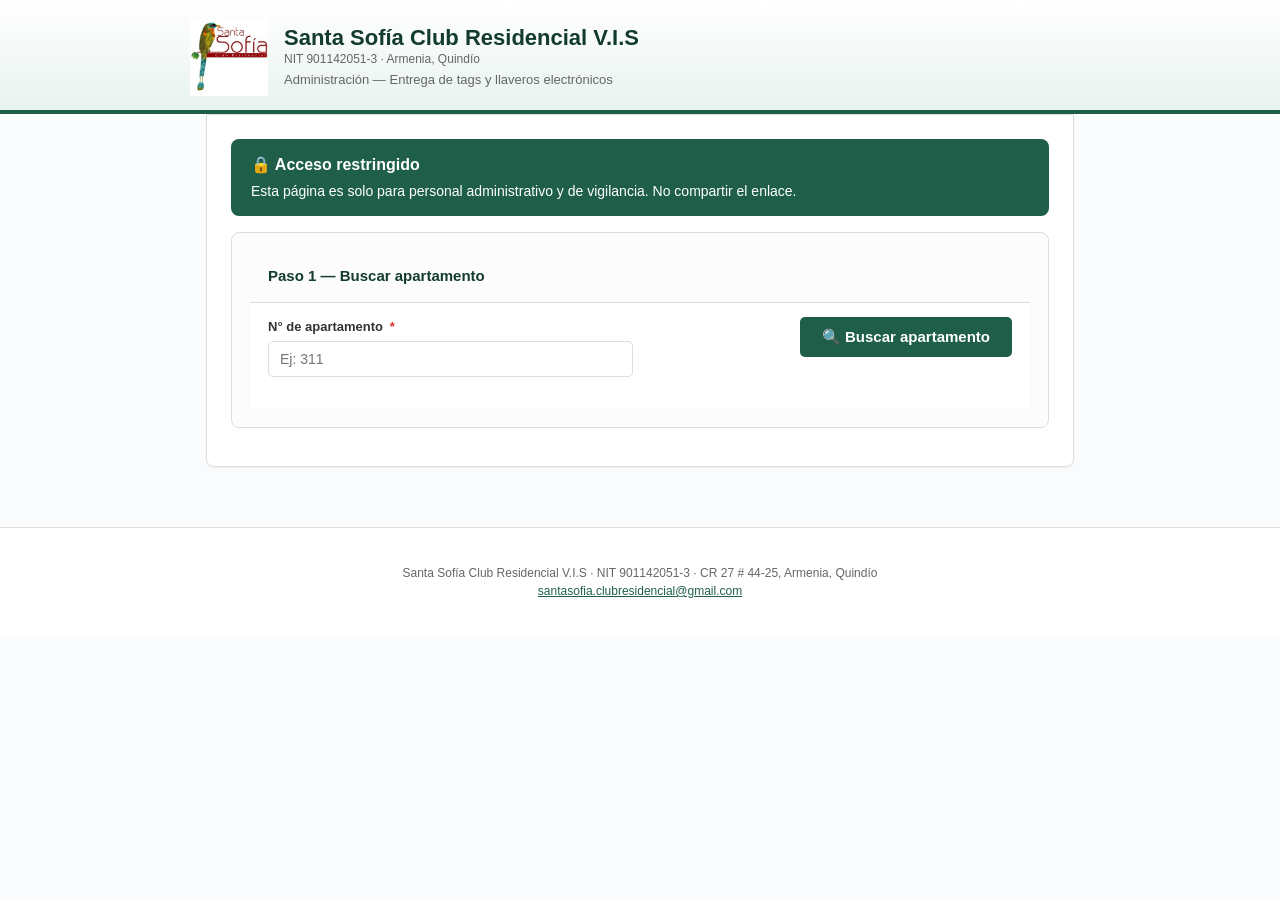
==== admin.html @ 1a8bc1aa "feat: agregar panel admin para gestion de llaveros/tags - admin.html: panel privado (noindex,nofollo" ====
<!DOCTYPE html>
<html lang="es">
<head>
  <meta charset="UTF-8">
  <meta name="viewport" content="width=device-width, initial-scale=1.0">
  <meta name="theme-color" content="#1F5F4A">
  <title>Administración — Entrega de Tags y Llaveros — Santa Sofía Club Residencial V.I.S</title>
  <meta name="robots" content="noindex, nofollow">
  <link rel="icon" href="assets/logo.png" type="image/png">
  <link rel="stylesheet" href="assets/styles.css">
  <style>
    .admin-banner {
      background: #1F5F4A;
      color: white;
      padding: 14px 20px;
      border-radius: 8px;
      margin-bottom: 16px;
      font-size: 14px;
    }
    .admin-banner strong { font-size: 16px; display: block; margin-bottom: 4px; }
    .placa-row {
      display: grid;
      grid-template-columns: 60px 1fr;
      gap: 12px;
      align-items: center;
      padding: 10px 14px;
      margin-bottom: 6px;
      background: white;
      border: 1px solid var(--gris-borde);
      border-radius: 6px;
    }
    .placa-row.empty { background: #FFF7E6; border-color: #C9A227; }
    .placa-row .placa-idx {
      font-weight: 700;
      color: var(--azul-osc);
      font-size: 18px;
    }
    .placa-row input[type="checkbox"] {
      transform: scale(1.3);
      cursor: pointer;
      margin: 0;
    }
    .placa-row .placa-label {
      display: flex;
      flex-direction: column;
      gap: 4px;
    }
    .placa-row .placa-label .placa-nombre {
      font-weight: 600;
      color: var(--gris-tx);
    }
    .placa-row .placa-label .placa-tipo {
      font-size: 12px;
      color: var(--gris-med);
    }
    .devolucion-area {
      padding: 14px;
      background: var(--azul-claro);
      border-radius: 8px;
      margin-top: 16px;
    }
    .devolucion-area h4 {
      margin-top: 0;
      color: var(--azul-osc);
    }
    .info-grid {
      display: grid;
      grid-template-columns: 140px 1fr;
      gap: 8px 16px;
      font-size: 14px;
    }
    .info-grid .lbl {
      font-weight: 600;
      color: var(--gris-med);
    }
  </style>
</head>
<body>

<header class="site-header">
  <div class="header-inner">
    <img src="assets/logo.png" alt="Logo Santa Sofía Club Residencial" class="logo">
    <div class="header-text">
      <h1>Santa Sofía Club Residencial V.I.S</h1>
      <p class="nit">NIT 901142051-3 · Armenia, Quindío</p>
      <p class="sub">Administración — Entrega de tags y llaveros electrónicos</p>
    </div>
  </div>
</header>

<main>

  <div class="card">
    <div class="admin-banner">
      <strong>🔒 Acceso restringido</strong>
      Esta página es solo para personal administrativo y de vigilancia. No compartir el enlace.
    </div>

    <div id="alert-admin" class="alert hidden" role="alert"></div>

    <!-- ====== PASO 1: BUSCAR POR APTO ====== -->
    <div class="section" style="padding:18px;">
      <div class="section-head" style="background:transparent;">
        <span style="color:var(--azul-osc); font-weight:700;">Paso 1 — Buscar apartamento</span>
      </div>
      <div class="section-body" style="padding-top:14px;">
        <div class="row row-2">
          <div class="field">
            <label>N° de apartamento <span class="req">*</span></label>
            <input type="text" id="aptoBusqueda" placeholder="Ej: 311" autocomplete="off">
          </div>
          <div class="field" style="display:flex; align-items:end;">
            <button type="button" class="btn btn-primary" id="btnBuscarApto">🔍 Buscar apartamento</button>
          </div>
        </div>
        <div id="apto-resultado"></div>
      </div>
    </div>

    <!-- ====== PASO 2: ASIGNAR TAGS / LLAVEROS ====== -->
    <div id="seccion-asignacion" class="section" style="padding:18px; display:none;">
      <div class="section-head" style="background:transparent;">
        <span style="color:var(--azul-osc); font-weight:700;">Paso 2 — Asignar dispositivos</span>
      </div>
      <div class="section-body" style="padding-top:14px;">

        <div id="info-residente" class="info-grid"></div>

        <h4 style="margin-top:18px; color:var(--azul-osc);">Placas registradas en este apartamento</h4>
        <p style="font-size:13px; color:var(--gris-med); margin:4px 0 10px 0;">
          Marque las placas a las que se les entrega llavero o tag. Si una unidad (vehículo o moto) no tiene placa aún, déjela sin marcar.
        </p>
        <div id="placas-container"></div>

        <div style="display:grid; grid-template-columns: 1fr 1fr; gap:14px; margin-top:18px;">
          <div class="field">
            <label>Cantidad de llaveros físicos a entregar</label>
            <input type="number" id="llaverosCantidad" min="0" max="10" value="0">
          </div>
          <div class="field">
            <label>Cantidad de tags de vehículo a entregar</label>
            <input type="number" id="tagsCantidad" min="0" max="10" value="0">
          </div>
        </div>

        <div class="field" style="margin-top:14px;">
          <label>Observaciones de la entrega</label>
          <textarea id="entregaObs" rows="2" placeholder="Ej: se entregan 2 llaveros y 1 tag para vehículo"></textarea>
        </div>

        <div style="margin-top:18px; display:flex; gap:10px;">
          <button type="button" class="btn btn-primary" id="btnAsignar">✅ Registrar entrega</button>
          <button type="button" class="btn btn-secondary" id="btnDevolucion">↩ Marcar devolución</button>
        </div>

        <div id="asignar-resultado"></div>
      </div>
    </div>

    <!-- ====== PASO 3: DEVOLUCION ====== -->
    <div id="seccion-devolucion" class="section" style="padding:18px; display:none;">
      <div class="section-head" style="background:transparent;">
        <span style="color:var(--azul-osc); font-weight:700;">Paso 3 — Devolución de dispositivos</span>
      </div>
      <div class="section-body" style="padding-top:14px;">
        <div class="info-grid" id="info-devolucion"></div>
        <h4 style="margin-top:18px; color:var(--azul-osc);">Dispositivos actualmente asignados</h4>
        <div id="devolucion-dispositivos"></div>
        <div class="field" style="margin-top:14px;">
          <label>Observaciones de la devolución</label>
          <textarea id="devolucionObs" rows="2" placeholder="Ej: se devuelven 2 llaveros en buen estado, 1 tag dañado"></textarea>
        </div>
        <div style="margin-top:18px;">
          <button type="button" class="btn btn-primary" id="btnConfirmarDevolucion">✅ Confirmar devolución</button>
        </div>
        <div id="devolucion-resultado"></div>
      </div>
    </div>

  </div>

</main>

<footer class="site-footer">
  <p>
    Santa Sofía Club Residencial V.I.S · NIT 901142051-3 · CR 27 # 44-25, Armenia, Quindío<br>
    <a href="mailto:santasofia.clubresidencial@gmail.com">santasofia.clubresidencial@gmail.com</a>
  </p>
</footer>

<script src="js/admin.js"></script>

</body>
</html>
---- assets/styles.css ----
/* ============================================================
   Santa Sofía Club Residencial V.I.S — Estilos del formulario público
   Tema claro, paleta sobria institucional
   ============================================================ */

:root {
  --azul:        #1F5F4A;   /* verde institucional principal */
  --azul-osc:    #123B2E;
  --azul-claro:  #E8F3EE;
  --verde-azul:  #C9A227;   /* dorado/acento */
  --naranja:     #C9A227;
  --naranja-osc: #C97500;
  --gris-tx:     #333333;
  --gris-med:    #666666;
  --gris-borde:  #DDDDDD;
  --fondo:       #FAFBFC;
  --fondo-card:  #FFFFFF;
  --ok:          #1E8E3E;
  --ok-fondo:    #E6F4EA;
  --err:         #D93025;
  --err-fondo:   #FCE8E6;
  --adv:         #B06000;
  --adv-fondo:   #FFF4E5;
}

* { box-sizing: border-box; }

html, body {
  margin: 0;
  padding: 0;
  font-family: -apple-system, BlinkMacSystemFont, "Segoe UI", Roboto, Oxygen, Ubuntu, Cantarell, "Helvetica Neue", Arial, sans-serif;
  color: var(--gris-tx);
  background: var(--fondo);
  line-height: 1.5;
  font-size: 15px;
}

a { color: var(--azul); }
a:hover { color: var(--azul-osc); }

/* ---------- HEADER ---------- */
header.site-header {
  background: linear-gradient(180deg, #FFFFFF 0%, var(--azul-claro) 100%);
  border-bottom: 4px solid var(--azul);
  padding: 18px 16px 14px;
}
.header-inner {
  max-width: 900px;
  margin: 0 auto;
  display: flex;
  align-items: center;
  gap: 16px;
}
.header-inner img.logo {
  width: 78px;
  height: 78px;
  object-fit: contain;
  flex-shrink: 0;
}
.header-text h1 {
  margin: 0;
  font-size: 22px;
  color: var(--azul-osc);
  font-weight: 700;
  line-height: 1.15;
}
.header-text .sub {
  margin: 2px 0 0;
  color: var(--gris-med);
  font-size: 13px;
}
.header-text .nit {
  margin: 0;
  font-size: 12px;
  color: var(--gris-med);
}

/* ---------- AVISO LEGAL DESTACADO ---------- */
.legal-banner {
  background: var(--adv-fondo);
  border-left: 5px solid var(--naranja);
  padding: 14px 18px;
  margin: 20px auto 0;
  max-width: 900px;
  border-radius: 6px;
  font-size: 14px;
  color: var(--adv);
}
.legal-banner strong { color: var(--naranja-osc); }

/* ---------- MODO SWITCHER (CREAR / EDITAR) ---------- */
.mode-switcher {
  max-width: 900px;
  margin: 24px auto 0;
  padding: 0 16px;
}
.mode-tabs {
  display: flex;
  gap: 0;
  background: var(--fondo-card);
  border: 1px solid var(--gris-borde);
  border-radius: 8px 8px 0 0;
  overflow: hidden;
}
.mode-tab {
  flex: 1;
  padding: 14px 16px;
  text-align: center;
  background: var(--fondo-card);
  border: none;
  cursor: pointer;
  font-size: 15px;
  color: var(--gris-med);
  font-weight: 500;
  transition: all .15s;
  border-bottom: 3px solid transparent;
}
.mode-tab.active {
  background: var(--azul-claro);
  color: var(--azul-osc);
  font-weight: 700;
  border-bottom-color: var(--azul);
}
.mode-tab:hover:not(.active) {
  background: #F0F4F8;
  color: var(--azul-osc);
}

/* ---------- MAIN ---------- */
main {
  max-width: 900px;
  margin: 0 auto;
  padding: 0 16px 60px;
}
.card {
  background: var(--fondo-card);
  border: 1px solid var(--gris-borde);
  border-radius: 0 0 8px 8px;
  padding: 24px;
  box-shadow: 0 1px 3px rgba(0,0,0,0.04);
}

.intro {
  background: var(--azul-claro);
  border-left: 5px solid var(--azul);
  padding: 14px 18px;
  border-radius: 4px;
  margin-bottom: 24px;
  font-size: 14px;
  color: var(--azul-osc);
}

/* ---------- SECCIONES PLEGABLES ---------- */
.section {
  border: 1px solid var(--gris-borde);
  border-radius: 8px;
  margin-bottom: 14px;
  background: #FCFCFD;
  overflow: hidden;
}
.section-head {
  padding: 14px 18px;
  background: #F4F7FA;
  cursor: pointer;
  display: flex;
  align-items: center;
  justify-content: space-between;
  font-weight: 600;
  color: var(--azul-osc);
  user-select: none;
}
.section-head .arrow {
  transition: transform .2s;
  font-size: 13px;
  color: var(--gris-med);
}
.section.collapsed .section-head .arrow { transform: rotate(-90deg); }
.section-num {
  display: inline-block;
  background: var(--azul);
  color: #fff;
  border-radius: 50%;
  width: 26px;
  height: 26px;
  line-height: 26px;
  text-align: center;
  font-size: 13px;
  margin-right: 10px;
  flex-shrink: 0;
}
.section-body {
  padding: 18px;
  border-top: 1px solid var(--gris-borde);
  background: #FFF;
}
.section.collapsed .section-body { display: none; }

/* ---------- CAMPOS ---------- */
.row {
  display: grid;
  grid-template-columns: 1fr 1fr;
  gap: 14px;
  margin-bottom: 14px;
}
.row.row-1 { grid-template-columns: 1fr; }
.row.row-3 { grid-template-columns: 1fr 1fr 1fr; }
@media (max-width: 640px) {
  .row, .row.row-3 { grid-template-columns: 1fr; }
}

.field {
  display: flex;
  flex-direction: column;
}
.field label {
  font-size: 13px;
  font-weight: 600;
  color: var(--gris-tx);
  margin-bottom: 5px;
}
.field label .req {
  color: var(--err);
  margin-left: 3px;
}
.field input[type=text],
.field input[type=email],
.field input[type=tel],
.field input[type=number],
.field input[type=date],
.field select,
.field textarea {
  padding: 9px 11px;
  border: 1px solid var(--gris-borde);
  border-radius: 5px;
  font-size: 14px;
  font-family: inherit;
  background: #FFF;
  color: var(--gris-tx);
  transition: border .15s, box-shadow .15s;
  width: 100%;
}
.field input:focus,
.field select:focus,
.field textarea:focus {
  outline: none;
  border-color: var(--azul);
  box-shadow: 0 0 0 3px rgba(31,95,74,0.15);
}
.field input:disabled { background: #EEE; cursor: not-allowed; }
.field .hint {
  font-size: 12px;
  color: var(--gris-med);
  margin-top: 3px;
}
.field .err-msg {
  color: var(--err);
  font-size: 12px;
  margin-top: 3px;
  display: none;
}
.field.has-error input,
.field.has-error select,
.field.has-error textarea {
  border-color: var(--err);
  background: var(--err-fondo);
}
.field.has-error .err-msg { display: block; }

.subsection-title {
  font-size: 14px;
  font-weight: 600;
  color: var(--azul-osc);
  margin: 18px 0 8px;
  padding-bottom: 4px;
  border-bottom: 1px dashed var(--gris-borde);
}
.subsection-title:first-child { margin-top: 0; }

/* ---------- CHECKBOXES ---------- */
.checkbox-row {
  display: flex;
  align-items: flex-start;
  gap: 8px;
  margin-bottom: 8px;
  padding: 6px 0;
}
.checkbox-row input[type=checkbox] {
  margin-top: 3px;
  width: 16px;
  height: 16px;
  accent-color: var(--azul);
  flex-shrink: 0;
}
.checkbox-row label {
  font-size: 14px;
  cursor: pointer;
}

.radio-row {
  display: inline-flex;
  align-items: center;
  gap: 6px;
  margin-right: 18px;
  margin-bottom: 6px;
  font-size: 14px;
  cursor: pointer;
}
.radio-row input { accent-color: var(--azul); width: 16px; height: 16px; }

/* ---------- BOTONES ---------- */
.btn {
  display: inline-block;
  padding: 11px 22px;
  border: none;
  border-radius: 5px;
  font-size: 15px;
  font-weight: 600;
  font-family: inherit;
  cursor: pointer;
  transition: background .15s, transform .05s;
  text-align: center;
}
.btn:active { transform: scale(0.98); }
.btn-primary {
  background: var(--azul);
  color: #fff;
}
.btn-primary:hover { background: var(--azul-osc); }
.btn-primary:disabled {
  background: #999;
  cursor: not-allowed;
  transform: none;
}
.btn-secondary {
  background: #fff;
  color: var(--azul);
  border: 1.5px solid var(--azul);
}
.btn-secondary:hover { background: var(--azul-claro); }
.btn-block { width: 100%; }

.actions-bar {
  display: flex;
  gap: 10px;
  justify-content: flex-end;
  margin-top: 26px;
  flex-wrap: wrap;
}
@media (max-width: 640px) {
  .actions-bar { flex-direction: column; }
  .actions-bar .btn { width: 100%; }
}

/* ---------- MENSAJES ---------- */
.alert {
  padding: 12px 16px;
  border-radius: 5px;
  font-size: 14px;
  margin: 12px 0;
}
.alert-ok {
  background: var(--ok-fondo);
  color: var(--ok);
  border-left: 4px solid var(--ok);
}
.alert-err {
  background: var(--err-fondo);
  color: var(--err);
  border-left: 4px solid var(--err);
}
.alert-info {
  background: var(--azul-claro);
  color: var(--azul-osc);
  border-left: 4px solid var(--azul);
}
.alert strong { font-weight: 700; }

/* ---------- LOOKUP DE MATRÍCULAS ---------- */
.lookup-msg {
  margin: 8px 0 14px 0;
  padding: 10px 14px;
  border-radius: 5px;
  font-size: 14px;
  line-height: 1.4;
}
.lookup-msg.ok {
  background: var(--ok-fondo);
  color: var(--ok);
  border-left: 4px solid var(--ok);
}
.lookup-msg.warn {
  background: #FFF7E6;
  color: #8A5A00;
  border-left: 4px solid var(--naranja);
}
.lookup-msg.err {
  background: var(--err-fondo);
  color: var(--err);
  border-left: 4px solid var(--err);
}
.lookup-msg strong { font-weight: 700; }
.lookup-field-hint {
  display: block;
  font-size: 12px;
  color: var(--gris-med);
  margin-top: 4px;
}

/* ---------- PANTALLA DE EDICIÓN: LOOKUP ---------- */
.lookup-box {
  max-width: 480px;
  margin: 30px auto;
  background: #fff;
  border: 1px solid var(--gris-borde);
  border-radius: 8px;
  padding: 28px 24px;
}
.lookup-box h3 {
  margin: 0 0 6px;
  color: var(--azul-osc);
}
.lookup-box p {
  margin: 0 0 18px;
  font-size: 13px;
  color: var(--gris-med);
}
.lookup-result {
  margin-top: 20px;
  padding: 18px;
  border-radius: 6px;
  background: var(--ok-fondo);
  border-left: 4px solid var(--ok);
  font-size: 14px;
  color: var(--ok);
}
.lookup-result strong { font-size: 18px; letter-spacing: 1px; }
.lookup-result .apto-found {
  margin-top: 4px;
  color: var(--gris-med);
  font-size: 13px;
}

/* ---------- MODAL ÉXITO ---------- */
.success-card {
  text-align: center;
  padding: 36px 24px;
}
.success-card .check {
  font-size: 56px;
  color: var(--ok);
  margin-bottom: 10px;
}
.success-card h2 {
  color: var(--ok);
  margin: 0 0 8px;
}
.success-card .num-form {
  background: var(--azul-claro);
  border: 2px dashed var(--azul);
  border-radius: 8px;
  padding: 14px;
  margin: 18px auto;
  display: inline-block;
  font-size: 28px;
  font-weight: 700;
  letter-spacing: 3px;
  color: var(--azul-osc);
}
.success-card .advice {
  background: var(--adv-fondo);
  border-radius: 5px;
  padding: 12px;
  margin: 18px auto 0;
  font-size: 13px;
  color: var(--adv);
  max-width: 480px;
  text-align: left;
}

/* ---------- UTIL ---------- */
.hidden { display: none !important; }
.text-right { text-align: right; }
hr.sep {
  border: none;
  border-top: 1px solid var(--gris-borde);
  margin: 18px 0;
}

footer.site-footer {
  text-align: center;
  font-size: 12px;
  color: var(--gris-med);
  padding: 24px 16px;
  border-top: 1px solid var(--gris-borde);
  background: #FFF;
}
footer.site-footer a { color: var(--azul); }


select {
  width: 100%;
  padding: 10px 12px;
  border: 1.5px solid var(--gris-borde);
  border-radius: 6px;
  font-size: 14px;
  font-family: inherit;
  background: white;
  cursor: pointer;
  transition: border-color 0.15s, box-shadow 0.15s;
}
select:focus {
  outline: none;
  border-color: var(--azul);
  box-shadow: 0 0 0 3px rgba(31, 95, 74, 0.15);
}


input[readonly] {
  background-color: #f5f5f5;
  color: var(--azul-osc);
  cursor: not-allowed;
}

/* Hacer que el selector se vea más prominente */
select {
  font-weight: 600;
}
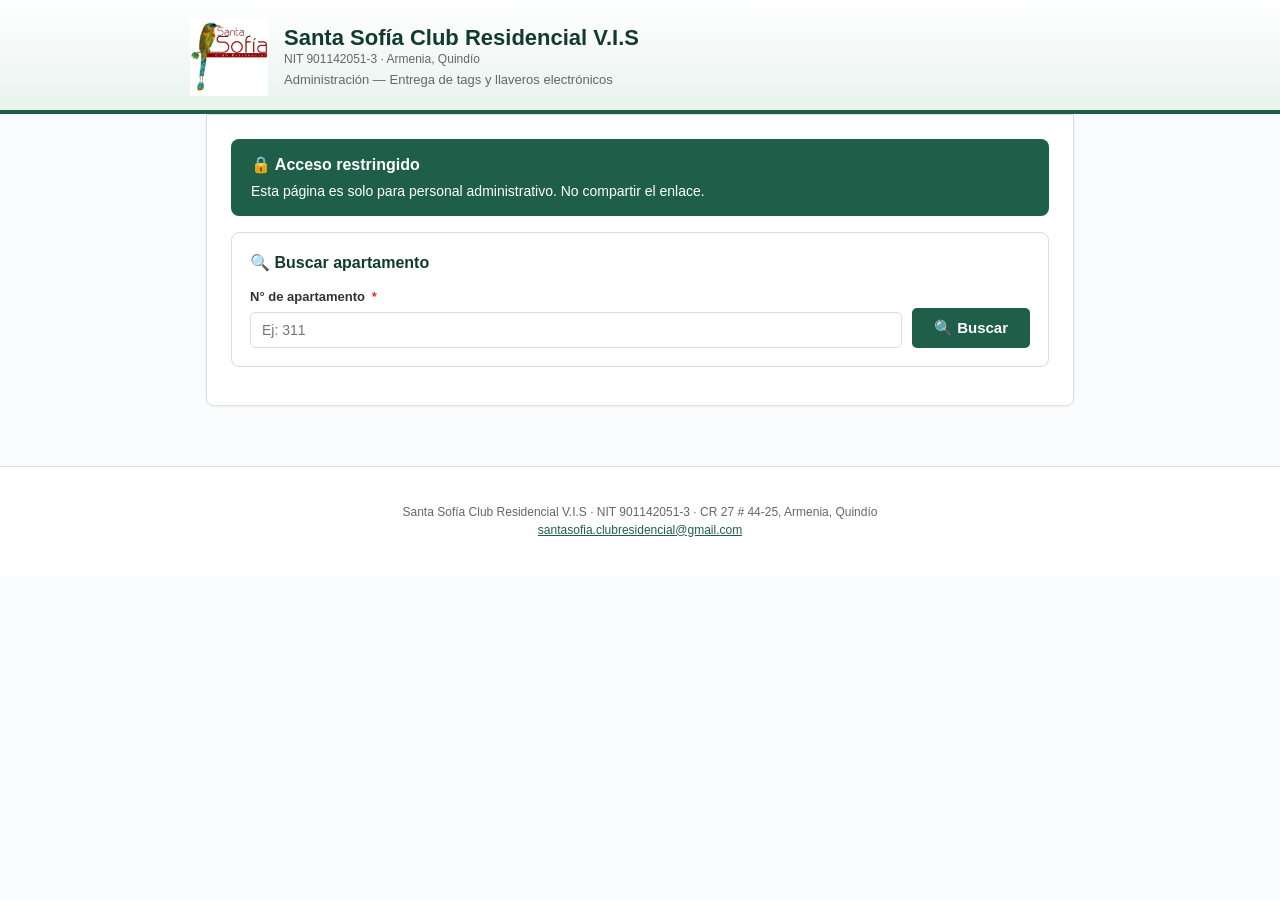
==== commit 0ccd9471: "feat(v1.8b): admin.html + js/admin.js rediseñados para v1.8 admin.html: - Layout nuevo: Buscar + Res" ====
--- a/admin.html
+++ b/admin.html
@@ -4,7 +4,7 @@
   <meta charset="UTF-8">
   <meta name="viewport" content="width=device-width, initial-scale=1.0">
   <meta name="theme-color" content="#1F5F4A">
-  <title>Administración — Entrega de Tags y Llaveros — Santa Sofía Club Residencial V.I.S</title>
+  <title>Administración — Tags y Llaveros — Santa Sofía Club Residencial V.I.S</title>
   <meta name="robots" content="noindex, nofollow">
   <link rel="icon" href="assets/logo.png" type="image/png">
   <link rel="stylesheet" href="assets/styles.css">
@@ -18,9 +18,9 @@
       font-size: 14px;
     }
     .admin-banner strong { font-size: 16px; display: block; margin-bottom: 4px; }
-    .placa-row {
+    .vehiculo-row {
       display: grid;
-      grid-template-columns: 60px 1fr;
+      grid-template-columns: 32px 1fr 130px 100px;
       gap: 12px;
       align-items: center;
       padding: 10px 14px;
@@ -29,39 +29,33 @@
       border: 1px solid var(--gris-borde);
       border-radius: 6px;
     }
-    .placa-row.empty { background: #FFF7E6; border-color: #C9A227; }
-    .placa-row .placa-idx {
-      font-weight: 700;
-      color: var(--azul-osc);
-      font-size: 18px;
-    }
-    .placa-row input[type="checkbox"] {
-      transform: scale(1.3);
-      cursor: pointer;
-      margin: 0;
-    }
-    .placa-row .placa-label {
-      display: flex;
-      flex-direction: column;
-      gap: 4px;
-    }
-    .placa-row .placa-label .placa-nombre {
-      font-weight: 600;
-      color: var(--gris-tx);
-    }
-    .placa-row .placa-label .placa-tipo {
-      font-size: 12px;
+    .vehiculo-row.vehiculo-asignado { background: #FFFBEB; border-color: #F59E0B; }
+    .vehiculo-row.vehiculo-sin-asignar { background: #F8FAFC; }
+    .vehiculo-row .vehiculo-icon { font-size: 18px; text-align: center; }
+    .vehiculo-row .vehiculo-info { font-size: 13px; }
+    .vehiculo-row .vehiculo-info .vehiculo-placa { font-family: monospace; font-weight: bold; color: var(--azul-osc); }
+    .vehiculo-row .vehiculo-info .vehiculo-detalle { color: var(--gris-med); font-size: 12px; }
+    .vehiculo-row input[type="text"] {
+      padding: 6px 10px;
+      border: 1px solid var(--gris-borde);
+      border-radius: 4px;
+      font-family: monospace;
+      font-size: 13px;
+    }
+    .vehiculo-row .vehiculo-tag-actual {
+      font-size: 11px;
       color: var(--gris-med);
-    }
-    .devolucion-area {
-      padding: 14px;
-      background: var(--azul-claro);
-      border-radius: 8px;
-      margin-top: 16px;
-    }
-    .devolucion-area h4 {
-      margin-top: 0;
-      color: var(--azul-osc);
+      text-align: center;
+    }
+    .textarea-llaves {
+      width: 100%;
+      min-height: 50px;
+      padding: 10px 12px;
+      border: 1px solid var(--gris-borde);
+      border-radius: 6px;
+      font-family: monospace;
+      font-size: 13px;
+      resize: vertical;
     }
     .info-grid {
       display: grid;
@@ -69,10 +63,96 @@
       gap: 8px 16px;
       font-size: 14px;
     }
-    .info-grid .lbl {
-      font-weight: 600;
-      color: var(--gris-med);
-    }
+    .info-grid .lbl { font-weight: 600; color: var(--gris-med); }
+    .info-grid .val { color: var(--gris-tx); }
+    .seccion-admin {
+      background: white;
+      border: 1px solid var(--gris-borde);
+      border-radius: 8px;
+      padding: 18px;
+      margin-bottom: 14px;
+    }
+    .seccion-admin h3 {
+      margin-top: 0;
+      margin-bottom: 12px;
+      color: var(--azul-osc);
+      font-size: 16px;
+      display: flex;
+      align-items: center;
+      gap: 8px;
+    }
+    .seccion-admin h3 .contador {
+      background: var(--azul-osc);
+      color: white;
+      font-size: 11px;
+      padding: 2px 8px;
+      border-radius: 10px;
+      font-weight: normal;
+    }
+    .help-box {
+      background: #FFFBEB;
+      border-left: 4px solid #F59E0B;
+      padding: 10px 12px;
+      border-radius: 4px;
+      font-size: 12px;
+      color: #5A4500;
+      margin-bottom: 12px;
+    }
+    .help-box.info { background: #EFF6FF; border-left-color: #3B82F6; color: #1E40AF; }
+    .help-box.warn { background: #FEF2F2; border-left-color: #DC2626; color: #7F1D1D; }
+    .resumen-card {
+      background: #F0F9F4;
+      border: 1px solid #BBF7D0;
+      border-radius: 6px;
+      padding: 10px 14px;
+      margin-bottom: 8px;
+      font-size: 13px;
+    }
+    .resumen-card strong { color: var(--azul-osc); }
+    .btn-area {
+      margin-top: 14px;
+      display: flex;
+      gap: 10px;
+      align-items: center;
+      justify-content: flex-end;
+    }
+    .btn-area .msg {
+      flex: 1;
+      font-size: 13px;
+    }
+    .btn-area .msg.ok { color: #15803D; }
+    .btn-area .msg.err { color: #B91C1C; }
+    .historico-item {
+      padding: 8px 10px;
+      border-bottom: 1px solid var(--gris-borde);
+      font-size: 12px;
+      color: var(--gris-tx);
+    }
+    .historico-item:last-child { border-bottom: none; }
+    .historico-item .fecha { color: var(--gris-med); font-family: monospace; }
+    .historico-item .tipo {
+      display: inline-block;
+      background: var(--azul-osc);
+      color: white;
+      padding: 1px 6px;
+      border-radius: 8px;
+      font-size: 10px;
+      margin: 0 6px;
+    }
+    .historico-item .tipo.tag { background: #7C3AED; }
+    .historico-item .tipo.dev { background: #DC2626; }
+    .loading-mini {
+      display: inline-block;
+      width: 12px;
+      height: 12px;
+      border: 2px solid var(--gris-borde);
+      border-top-color: var(--azul-osc);
+      border-radius: 50%;
+      animation: spin 1s linear infinite;
+      vertical-align: middle;
+      margin-left: 8px;
+    }
+    @keyframes spin { to { transform: rotate(360deg); } }
   </style>
 </head>
 <body>
@@ -93,88 +173,66 @@
   <div class="card">
     <div class="admin-banner">
       <strong>🔒 Acceso restringido</strong>
-      Esta página es solo para personal administrativo y de vigilancia. No compartir el enlace.
+      Esta página es solo para personal administrativo. No compartir el enlace.
     </div>
 
     <div id="alert-admin" class="alert hidden" role="alert"></div>
 
-    <!-- ====== PASO 1: BUSCAR POR APTO ====== -->
-    <div class="section" style="padding:18px;">
-      <div class="section-head" style="background:transparent;">
-        <span style="color:var(--azul-osc); font-weight:700;">Paso 1 — Buscar apartamento</span>
-      </div>
-      <div class="section-body" style="padding-top:14px;">
-        <div class="row row-2">
-          <div class="field">
-            <label>N° de apartamento <span class="req">*</span></label>
-            <input type="text" id="aptoBusqueda" placeholder="Ej: 311" autocomplete="off">
-          </div>
-          <div class="field" style="display:flex; align-items:end;">
-            <button type="button" class="btn btn-primary" id="btnBuscarApto">🔍 Buscar apartamento</button>
-          </div>
+    <!-- ====== BUSCAR APTO ====== -->
+    <div class="seccion-admin">
+      <h3>🔍 Buscar apartamento</h3>
+      <div style="display:flex; gap:10px; align-items:end;">
+        <div class="field" style="flex:1; margin:0;">
+          <label>N° de apartamento <span class="req">*</span></label>
+          <input type="text" id="aptoBusqueda" placeholder="Ej: 311" autocomplete="off">
         </div>
-        <div id="apto-resultado"></div>
-      </div>
-    </div>
-
-    <!-- ====== PASO 2: ASIGNAR TAGS / LLAVEROS ====== -->
-    <div id="seccion-asignacion" class="section" style="padding:18px; display:none;">
-      <div class="section-head" style="background:transparent;">
-        <span style="color:var(--azul-osc); font-weight:700;">Paso 2 — Asignar dispositivos</span>
-      </div>
-      <div class="section-body" style="padding-top:14px;">
-
-        <div id="info-residente" class="info-grid"></div>
-
-        <h4 style="margin-top:18px; color:var(--azul-osc);">Placas registradas en este apartamento</h4>
-        <p style="font-size:13px; color:var(--gris-med); margin:4px 0 10px 0;">
-          Marque las placas a las que se les entrega llavero o tag. Si una unidad (vehículo o moto) no tiene placa aún, déjela sin marcar.
-        </p>
-        <div id="placas-container"></div>
-
-        <div style="display:grid; grid-template-columns: 1fr 1fr; gap:14px; margin-top:18px;">
-          <div class="field">
-            <label>Cantidad de llaveros físicos a entregar</label>
-            <input type="number" id="llaverosCantidad" min="0" max="10" value="0">
-          </div>
-          <div class="field">
-            <label>Cantidad de tags de vehículo a entregar</label>
-            <input type="number" id="tagsCantidad" min="0" max="10" value="0">
-          </div>
-        </div>
-
-        <div class="field" style="margin-top:14px;">
-          <label>Observaciones de la entrega</label>
-          <textarea id="entregaObs" rows="2" placeholder="Ej: se entregan 2 llaveros y 1 tag para vehículo"></textarea>
-        </div>
-
-        <div style="margin-top:18px; display:flex; gap:10px;">
-          <button type="button" class="btn btn-primary" id="btnAsignar">✅ Registrar entrega</button>
-          <button type="button" class="btn btn-secondary" id="btnDevolucion">↩ Marcar devolución</button>
-        </div>
-
-        <div id="asignar-resultado"></div>
-      </div>
-    </div>
-
-    <!-- ====== PASO 3: DEVOLUCION ====== -->
-    <div id="seccion-devolucion" class="section" style="padding:18px; display:none;">
-      <div class="section-head" style="background:transparent;">
-        <span style="color:var(--azul-osc); font-weight:700;">Paso 3 — Devolución de dispositivos</span>
-      </div>
-      <div class="section-body" style="padding-top:14px;">
-        <div class="info-grid" id="info-devolucion"></div>
-        <h4 style="margin-top:18px; color:var(--azul-osc);">Dispositivos actualmente asignados</h4>
-        <div id="devolucion-dispositivos"></div>
-        <div class="field" style="margin-top:14px;">
-          <label>Observaciones de la devolución</label>
-          <textarea id="devolucionObs" rows="2" placeholder="Ej: se devuelven 2 llaveros en buen estado, 1 tag dañado"></textarea>
-        </div>
-        <div style="margin-top:18px;">
-          <button type="button" class="btn btn-primary" id="btnConfirmarDevolucion">✅ Confirmar devolución</button>
-        </div>
-        <div id="devolucion-resultado"></div>
-      </div>
+        <button type="button" class="btn btn-primary" id="btnBuscarApto">🔍 Buscar</button>
+      </div>
+    </div>
+
+    <!-- ====== RESUMEN DEL APTO ====== -->
+    <div id="seccion-resumen" class="seccion-admin" style="display:none;">
+      <h3>📋 Resumen del apto <span class="contador" id="apto-num">?</span></h3>
+      <div id="resumen-content"></div>
+    </div>
+
+    <!-- ====== TAGS VEHICULARES ====== -->
+    <div id="seccion-tags" class="seccion-admin" style="display:none;">
+      <h3>🏷️ Tags vehiculares <span class="contador" id="vehiculos-count">0</span></h3>
+      <div class="help-box info">
+        ℹ️ Cada vehículo tiene su propio N° Tag. Los tags no son reutilizables: cuando un vehículo se va, el tag se marca como devuelto y no se reasigna.
+      </div>
+      <div id="vehiculos-container"></div>
+      <div class="btn-area">
+        <div class="msg" id="tags-msg"></div>
+        <button type="button" class="btn btn-secondary" id="btnDevolverTags">↩ Marcar devolución de tag</button>
+        <button type="button" class="btn btn-primary" id="btnGuardarTags">💾 Guardar tags</button>
+      </div>
+    </div>
+
+    <!-- ====== LLAVEROS PEATONALES ====== -->
+    <div id="seccion-llaves" class="seccion-admin" style="display:none;">
+      <h3>🔑 Llaveros peatonales <span class="contador" id="llaves-count">0</span></h3>
+      <div class="help-box info">
+        ℹ️ Los llaveros son genéricos. Cada K-NNN puede asignarse a cualquier apto, pero no puede estar duplicado simultáneamente. Separa los números con coma.
+      </div>
+      <div class="field">
+        <label>Llaveros asignados actualmente</label>
+        <textarea id="llaveros-textarea" class="textarea-llaves" placeholder="Ej: K-001, K-002, K-003"></textarea>
+        <div class="err-msg"></div>
+      </div>
+      <div style="font-size:12px; color:var(--gris-med); margin-top:6px;" id="llaveros-historial"></div>
+      <div class="btn-area">
+        <div class="msg" id="llaveros-msg"></div>
+        <button type="button" class="btn btn-secondary" id="btnDevolverLlaves">↩ Devolución total</button>
+        <button type="button" class="btn btn-primary" id="btnGuardarLlaves">💾 Guardar llaveros</button>
+      </div>
+    </div>
+
+    <!-- ====== HISTORIAL ====== -->
+    <div id="seccion-historial" class="seccion-admin" style="display:none;">
+      <h3>📜 Historial de eventos <span class="contador" id="historial-count">0</span></h3>
+      <div id="historial-container"></div>
     </div>
 
   </div>
@@ -191,4 +249,4 @@
 <script src="js/admin.js"></script>
 
 </body>
-</html>
+</html>
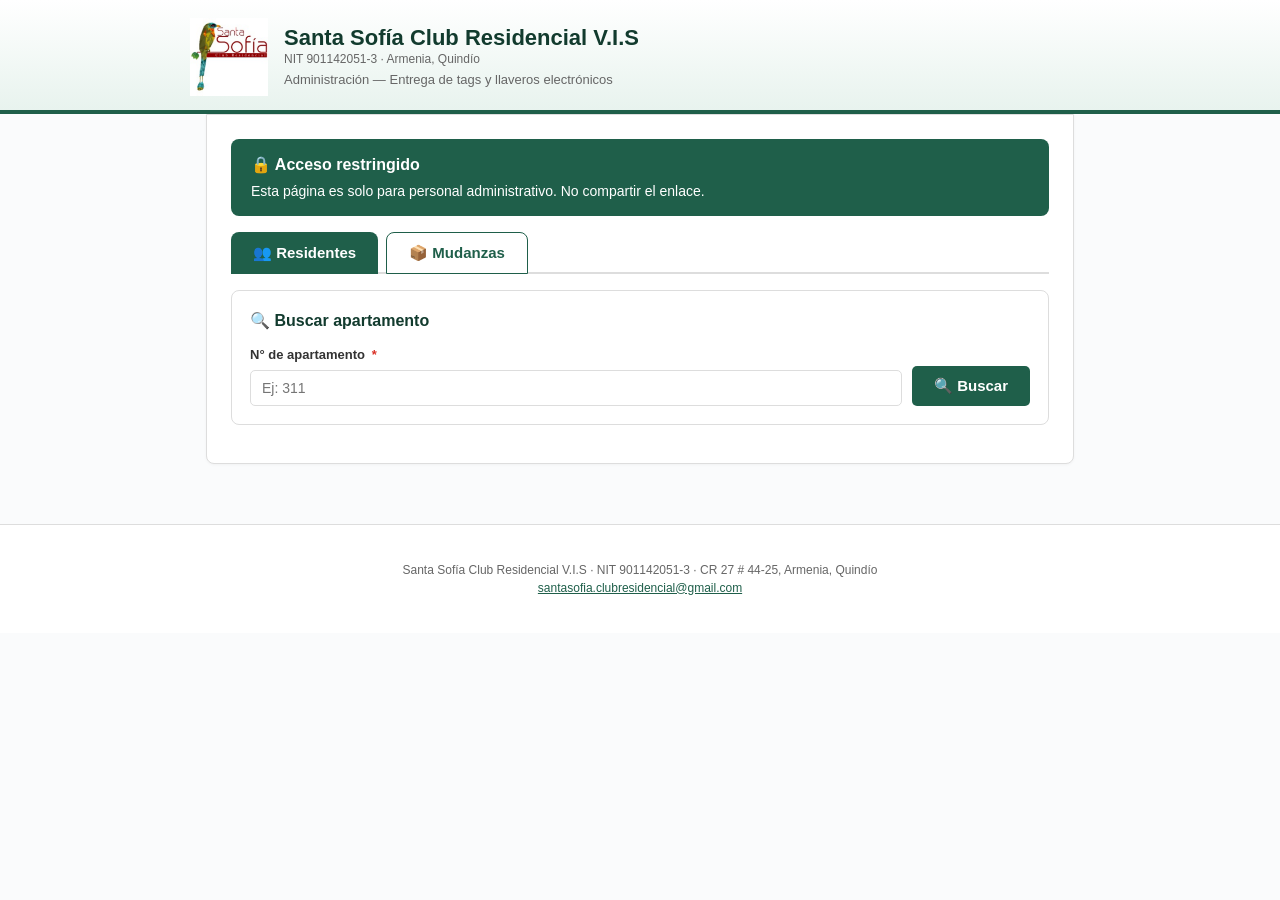
==== commit 4965471c: "Merge branch 'feature/admin-mudanzas' into main Frontend refactor admin.html con 2 tabs (Residentes/" ====
--- a/admin.html
+++ b/admin.html
@@ -178,6 +178,15 @@
 
     <div id="alert-admin" class="alert hidden" role="alert"></div>
 
+    <!-- ====== NAVEGACIÓN DE TABS ====== -->
+    <nav class="admin-tabs" style="display:flex; gap:8px; margin-bottom:16px; border-bottom:2px solid var(--gris-borde); padding-bottom:0;">
+      <button type="button" class="btn btn-primary" id="btnNavResidentes" style="border-radius:8px 8px 0 0; margin-bottom:-2px;">👥 Residentes</button>
+      <button type="button" class="btn btn-secondary" id="btnNavMudanzas" style="border-radius:8px 8px 0 0; margin-bottom:-2px;">📦 Mudanzas</button>
+    </nav>
+
+    <!-- ====== TAB 1: RESIDENTES (secciones actuales) ====== -->
+    <div id="tab-residentes-admin">
+
     <!-- ====== BUSCAR APTO ====== -->
     <div class="seccion-admin">
       <h3>🔍 Buscar apartamento</h3>
@@ -235,6 +244,34 @@
       <div id="historial-container"></div>
     </div>
 
+    </div><!-- /#tab-residentes-admin -->
+
+    <!-- ====== TAB 2: MUDANZAS (NUEVO) ====== -->
+    <div id="tab-mudanzas-admin" class="hidden">
+      <div style="display:flex; gap:10px; margin-bottom:16px; flex-wrap:wrap; align-items:center; background:var(--azul-claro); padding:12px; border-radius:6px;">
+        <label><strong>Estado:</strong></label>
+        <select id="mudanzasEstadoFilter" style="padding:6px 10px;">
+          <option value="Confirmada" selected>Confirmada</option>
+          <option value="Cancelada">Cancelada</option>
+          <option value="Todas">Todas</option>
+        </select>
+        <label><strong>Torre:</strong></label>
+        <select id="mudanzasTorreFilter" style="padding:6px 10px;">
+          <option value="" selected>Todas</option>
+          <option value="Naranja">Naranja</option>
+          <option value="Amarilla">Amarilla</option>
+          <option value="Verde">Verde</option>
+          <option value="Azul">Azul</option>
+        </select>
+        <label style="display:flex; align-items:center; gap:4px;">
+          <input type="checkbox" id="mudanzasProximosDiasCheck" checked>
+          <span>Solo próximos <input type="number" id="mudanzasProximosDiasInput" value="8" min="1" max="60" style="width:50px; padding:2px 6px;"> días</span>
+        </label>
+        <button type="button" class="btn btn-primary" id="btnCargarMudanzas">🔄 Actualizar lista</button>
+      </div>
+      <div id="mudanzasList"></div>
+    </div>
+
   </div>
 
 </main>
--- a/assets/styles.css
+++ b/assets/styles.css
@@ -204,9 +204,19 @@
 }
 .row.row-1 { grid-template-columns: 1fr; }
 .row.row-3 { grid-template-columns: 1fr 1fr 1fr; }
+.row.row-6 { grid-template-columns: repeat(6, minmax(115px, 1fr)); gap: 14px; }
+@media (max-width: 1024px) {
+  .row.row-6 { grid-template-columns: repeat(3, 1fr); }
+}
 @media (max-width: 640px) {
-  .row, .row.row-3 { grid-template-columns: 1fr; }
-}
+  .row, .row.row-3, .row.row-6 { grid-template-columns: 1fr; }
+}
+
+/* ---------- v2.1 — Sección 3 uniforme ---------- */
+.autoriz-row .field label { min-height: 32px; line-height: 1.3; }
+.autoriz-row .field input,
+.autoriz-row .field select { height: 38px; box-sizing: border-box; }
+.field-hint { font-size: 11px; color: var(--gris-med); margin-top: 6px; font-style: italic; }
 
 .field {
   display: flex;
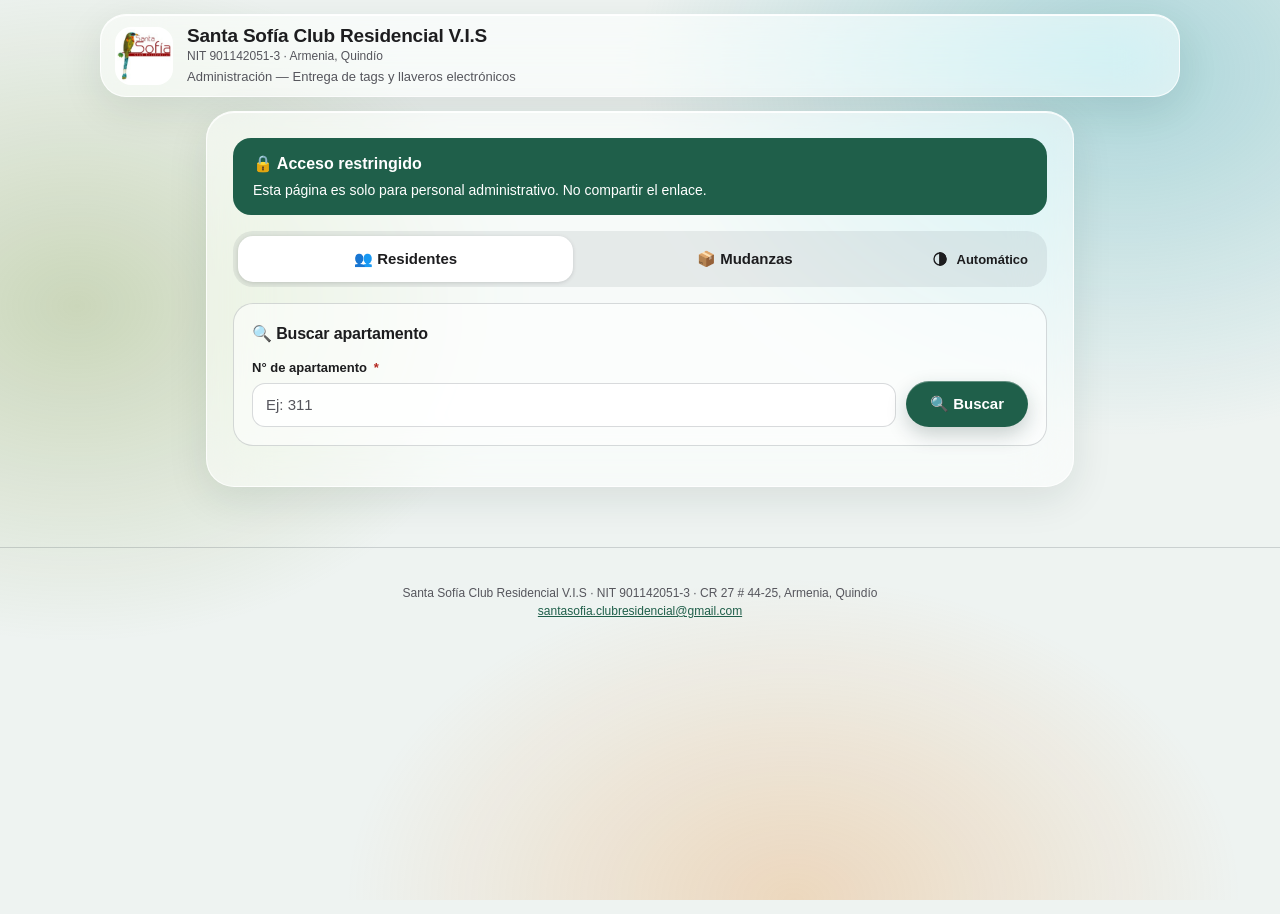
==== commit 52f7471a: "feat(ui): rediseño vidrio (claro/oscuro + torres 3D), compatible con el fix de alertas V30 Aplica la" ====
--- a/admin.html
+++ b/admin.html
@@ -154,6 +154,8 @@
     }
     @keyframes spin { to { transform: rotate(360deg); } }
   </style>
+  <script>try{var t=localStorage.getItem('ss-theme');if(t==='light'||t==='dark')document.documentElement.setAttribute('data-theme',t);}catch(e){}</script>
+  <link rel="stylesheet" href="assets/theme.css">
 </head>
 <body>
 
@@ -285,5 +287,6 @@
 
 <script src="js/admin.js"></script>
 
+<script src="js/theme.js"></script>
 </body>
 </html>
--- a/assets/styles.css
+++ b/assets/styles.css
@@ -315,7 +315,13 @@
   font-size: 14px;
   cursor: pointer;
 }
-.radio-row input { accent-color: var(--azul); width: 16px; height: 16px; }
+.radio-row input {
+  accent-color: var(--azul);
+  width: 16px;
+  height: 16px;
+  margin: 0;
+  vertical-align: middle;
+}
 
 /* ---------- BOTONES ---------- */
 .btn {
@@ -535,3 +541,21 @@
 select {
   font-weight: 600;
 }
+
+/* ---------- V30: ALERTAS VISIBLES (fix de bug en producción) ----------
+   `assets/arrendatario.css` (cargado también en `index.html`) declara
+   `.alert { display: none; }`. Como `showAlert()` en `js/app.js` solo reescribe
+   `className` a 'alert alert-<tipo>' —quita `hidden` pero NO pone `show`—
+   NINGÚN mensaje `.alert` se veía en `index.html`: ni los errores de
+   "Editar mi registro", ni los de "Crear registro", ni el aviso de mudanza
+   de "únicamente de elementos", ni el indicador "Modo edición activo".
+   Verificado en producción el 12-Nov-2026 (el texto se escribía, pero
+   `display:none` y 0 px de alto).
+
+   Esta regla tiene especificidad (0,2,0) > (0,1,0) de `.alert`, así que gana
+   aunque `arrendatario.css` se cargue después. Los `.alert.hidden` siguen
+   ocultos (esa regla lleva `!important`), de modo que `arrendatario.html`
+   mantiene exactamente el comportamiento actual. */
+.alert:not(.hidden) {
+  display: block;
+}
--- a/assets/theme.css
+++ b/assets/theme.css
@@ -0,0 +1,686 @@
+/* ============================================================
+   Santa Sofía — Tema "vidrio" (claro / oscuro)
+   Se carga DESPUÉS de styles.css, arrendatario.css y de los <style>
+   propios de cada página. Solo cambia la apariencia: no toca ids,
+   clases ni lógica. El tema se elige con <html data-theme="light|dark">
+   (js/theme.js); sin atributo sigue la preferencia del sistema.
+   ============================================================ */
+
+:root {
+  color-scheme: light;
+  --azul:        #1F5F4A;
+  --azul-osc:    #123B2E;
+  --azul-claro:  rgba(31, 95, 74, 0.10);
+  --verde-azul:  #C9A227;
+  --naranja:     #C9A227;
+  --naranja-osc: #7A4A00;
+  --gris-tx:     #1d1d1f;
+  --gris-med:    #55555c;
+  --gris-borde:  rgba(60, 70, 80, 0.20);
+  --gris-claro:  rgba(60, 70, 80, 0.20);
+  --blanco:      rgba(255, 255, 255, 0.55);
+  --fondo:       #EEF3F1;
+  --fondo-card:  rgba(255, 255, 255, 0.60);
+  --ok:          #146C2E;
+  --ok-fondo:    rgba(30, 142, 62, 0.12);
+  --err:         #B3261E;
+  --err-fondo:   rgba(217, 48, 37, 0.10);
+  --adv:         #7A4A00;
+  --adv-fondo:   rgba(201, 162, 39, 0.18);
+
+  --accent-solid:  #1F5F4A;
+  --accent-hover:  #174A3A;
+  --info:          #17586A;
+  --info-fondo:    rgba(30, 111, 130, 0.12);
+  --glass:         rgba(255, 255, 255, 0.58);
+  --glass-border:  rgba(255, 255, 255, 0.80);
+  --glass-hi:      rgba(255, 255, 255, 0.90);
+  --surface-2:     rgba(255, 255, 255, 0.55);
+  --input-bg:      rgba(255, 255, 255, 0.80);
+  --input-off:     rgba(60, 70, 80, 0.10);
+  --seg-bg:        rgba(60, 70, 80, 0.09);
+  --seg-on:        #ffffff;
+  --shadow:        0 12px 40px rgba(20, 50, 40, 0.10);
+  --shadow-lg:     0 24px 60px rgba(20, 50, 40, 0.16);
+  --focus-ring:    rgba(30, 111, 130, 0.28);
+  --blob-1:        rgba(63, 167, 181, 0.38);
+  --blob-2:        rgba(122, 150, 60, 0.30);
+  --blob-3:        rgba(232, 137, 43, 0.26);
+}
+
+:root[data-theme="dark"] {
+  color-scheme: dark;
+  --azul:        #4FB894;
+  --azul-osc:    #A6E3CB;
+  --azul-claro:  rgba(79, 184, 148, 0.16);
+  --naranja-osc: #F2C46A;
+  --gris-tx:     #F2F2F4;
+  --gris-med:    #AEB3B9;
+  --gris-borde:  rgba(255, 255, 255, 0.16);
+  --gris-claro:  rgba(255, 255, 255, 0.16);
+  --blanco:      rgba(255, 255, 255, 0.06);
+  --fondo:       #0D1412;
+  --fondo-card:  rgba(28, 36, 33, 0.62);
+  --ok:          #7BE09A;
+  --ok-fondo:    rgba(60, 180, 100, 0.16);
+  --err:         #FF9A91;
+  --err-fondo:   rgba(255, 90, 80, 0.16);
+  --adv:         #F2C46A;
+  --adv-fondo:   rgba(201, 162, 39, 0.18);
+
+  --accent-solid:  #267A5F;
+  --accent-hover:  #2E8C6E;
+  --info:          #8FD3E3;
+  --info-fondo:    rgba(63, 167, 181, 0.18);
+  --glass:         rgba(28, 36, 33, 0.60);
+  --glass-border:  rgba(255, 255, 255, 0.14);
+  --glass-hi:      rgba(255, 255, 255, 0.10);
+  --surface-2:     rgba(255, 255, 255, 0.06);
+  --input-bg:      rgba(255, 255, 255, 0.08);
+  --input-off:     rgba(255, 255, 255, 0.04);
+  --seg-bg:        rgba(255, 255, 255, 0.08);
+  --seg-on:        rgba(255, 255, 255, 0.18);
+  --shadow:        0 12px 40px rgba(0, 0, 0, 0.40);
+  --shadow-lg:     0 24px 60px rgba(0, 0, 0, 0.55);
+  --focus-ring:    rgba(79, 184, 148, 0.40);
+  --blob-1:        rgba(40, 120, 135, 0.40);
+  --blob-2:        rgba(70, 100, 40, 0.34);
+  --blob-3:        rgba(150, 80, 20, 0.30);
+}
+
+@media (prefers-color-scheme: dark) {
+  :root:not([data-theme="light"]) {
+    color-scheme: dark;
+    --azul:        #4FB894;
+    --azul-osc:    #A6E3CB;
+    --azul-claro:  rgba(79, 184, 148, 0.16);
+    --naranja-osc: #F2C46A;
+    --gris-tx:     #F2F2F4;
+    --gris-med:    #AEB3B9;
+    --gris-borde:  rgba(255, 255, 255, 0.16);
+    --gris-claro:  rgba(255, 255, 255, 0.16);
+    --blanco:      rgba(255, 255, 255, 0.06);
+    --fondo:       #0D1412;
+    --fondo-card:  rgba(28, 36, 33, 0.62);
+    --ok:          #7BE09A;
+    --ok-fondo:    rgba(60, 180, 100, 0.16);
+    --err:         #FF9A91;
+    --err-fondo:   rgba(255, 90, 80, 0.16);
+    --adv:         #F2C46A;
+    --adv-fondo:   rgba(201, 162, 39, 0.18);
+
+    --accent-solid:  #267A5F;
+    --accent-hover:  #2E8C6E;
+    --info:          #8FD3E3;
+    --info-fondo:    rgba(63, 167, 181, 0.18);
+    --glass:         rgba(28, 36, 33, 0.60);
+    --glass-border:  rgba(255, 255, 255, 0.14);
+    --glass-hi:      rgba(255, 255, 255, 0.10);
+    --surface-2:     rgba(255, 255, 255, 0.06);
+    --input-bg:      rgba(255, 255, 255, 0.08);
+    --input-off:     rgba(255, 255, 255, 0.04);
+    --seg-bg:        rgba(255, 255, 255, 0.08);
+    --seg-on:        rgba(255, 255, 255, 0.18);
+    --shadow:        0 12px 40px rgba(0, 0, 0, 0.40);
+    --shadow-lg:     0 24px 60px rgba(0, 0, 0, 0.55);
+    --focus-ring:    rgba(79, 184, 148, 0.40);
+    --blob-1:        rgba(40, 120, 135, 0.40);
+    --blob-2:        rgba(70, 100, 40, 0.34);
+    --blob-3:        rgba(150, 80, 20, 0.30);
+  }
+}
+
+/* ---------- BASE ---------- */
+html, body {
+  font-family: -apple-system, BlinkMacSystemFont, "SF Pro Text", "Segoe UI", Roboto, "Helvetica Neue", Arial, sans-serif;
+  background: var(--fondo);
+  color: var(--gris-tx);
+}
+body { min-height: 100vh; position: relative; background: transparent; }
+body::before {
+  content: "";
+  position: fixed;
+  inset: 0;
+  z-index: -1;
+  pointer-events: none;
+  background:
+    radial-gradient(ellipse 700px 520px at 88% 8%, var(--blob-1), transparent 70%),
+    radial-gradient(ellipse 620px 480px at 6% 34%, var(--blob-2), transparent 70%),
+    radial-gradient(ellipse 640px 460px at 62% 100%, var(--blob-3), transparent 70%);
+}
+a { color: var(--azul); }
+a:hover { color: var(--azul-osc); }
+
+/* Superficie de vidrio compartida */
+header.site-header,
+.card,
+.lookup-box,
+.legal-banner,
+.mode-tabs,
+.ss-seg,
+.ss-hero-note,
+.ss-index,
+html .modal-content {
+  background: var(--glass);
+  -webkit-backdrop-filter: blur(28px) saturate(180%);
+  backdrop-filter: blur(28px) saturate(180%);
+  border: 1px solid var(--glass-border);
+  box-shadow: inset 0 1px 0 var(--glass-hi), var(--shadow);
+}
+
+/* ---------- HEADER ---------- */
+header.site-header {
+  max-width: 1080px;
+  margin: 14px auto 0;
+  width: calc(100% - 28px);
+  box-sizing: border-box;
+  padding: 10px 14px;
+  border-radius: 26px;
+}
+.header-inner { max-width: none; gap: 14px; }
+.header-inner img.logo {
+  width: 58px;
+  height: 58px;
+  border-radius: 16px;
+  background: #ffffff;
+  padding: 2px;
+  box-sizing: border-box;
+}
+.header-text { flex: 1; min-width: 0; }
+.header-text h1 { font-size: 19px; letter-spacing: -0.01em; color: var(--gris-tx); }
+.header-text .sub, .header-text .nit { color: var(--gris-med); }
+
+.ss-theme-btn {
+  display: inline-flex;
+  align-items: center;
+  gap: 8px;
+  min-height: 44px;
+  padding: 0 14px;
+  border-radius: 22px;
+  border: 1px solid var(--gris-borde);
+  background: var(--surface-2);
+  color: var(--gris-tx);
+  font: inherit;
+  font-size: 13px;
+  font-weight: 600;
+  cursor: pointer;
+  flex-shrink: 0;
+}
+.ss-theme-btn:hover { background: var(--seg-on); }
+.ss-seg .ss-theme-btn, html .admin-tabs .ss-theme-btn {
+  flex: 0 0 auto;
+  min-height: 44px;
+  border: 0;
+  border-radius: 15px;
+  background: transparent;
+  margin-left: auto;
+}
+.ss-seg .ss-theme-btn:hover, html .admin-tabs .ss-theme-btn:hover { background: var(--seg-bg); }
+.ss-theme-btn svg { width: 18px; height: 18px; }
+@media (max-width: 560px) {
+  .ss-theme-btn span { display: none; }
+  .ss-theme-btn { padding: 0 13px; }
+  .mode-tabs .mode-tab { flex-basis: 120px; }
+  .header-text .sub { display: none; }
+}
+
+/* ---------- HERO CON TORRES 3D (index) ---------- */
+.ss-hero {
+  max-width: 900px;
+  margin: 18px auto 0;
+  padding: 0 22px;
+  box-sizing: border-box;
+  display: flex;
+  flex-wrap: wrap;
+  align-items: center;
+  gap: 16px 32px;
+}
+.ss-hero-text { flex: 1 1 340px; min-width: 0; }
+.ss-hero-text h2 {
+  margin: 0 0 12px;
+  font-size: clamp(30px, 5vw, 48px);
+  line-height: 1.05;
+  letter-spacing: -0.03em;
+  font-weight: 700;
+}
+.ss-hero-text p { margin: 0; font-size: 16px; line-height: 1.5; color: var(--gris-med); max-width: 460px; }
+.ss-hero-3d { flex: 1 1 340px; min-width: 0; display: flex; flex-direction: column; align-items: center; gap: 6px; }
+.ss-scene {
+  width: 100%;
+  height: 330px;
+  perspective: 1400px;
+  display: flex;
+  align-items: flex-end;
+  justify-content: center;
+  padding-bottom: 6px;
+  box-sizing: border-box;
+  touch-action: pan-y;
+}
+.ss-world {
+  width: 360px;
+  height: 360px;
+  position: relative;
+  flex-shrink: 0;
+  transform-style: preserve-3d;
+  --sc: 0.72;
+  margin-bottom: -40px;
+  transform: scale3d(var(--sc), var(--sc), var(--sc)) rotateX(var(--tilt, 58deg)) rotateZ(var(--rot, 0deg));
+  transition: transform 0.2s ease-out;
+}
+.ss-spin { position: absolute; inset: 0; transform-style: preserve-3d; animation: ss-spin 90s linear infinite; }
+@keyframes ss-spin { from { transform: rotateZ(-35deg); } to { transform: rotateZ(325deg); } }
+.ss-ground {
+  position: absolute;
+  left: -20px; top: -20px;
+  width: 400px; height: 400px;
+  border-radius: 36px;
+  background: var(--glass);
+  border: 1px solid var(--glass-border);
+  box-shadow: 0 0 80px rgba(20, 60, 50, 0.30);
+}
+.ss-solid { position: absolute; transform-style: preserve-3d; transition: opacity 0.3s ease; }
+.ss-face { position: absolute; box-sizing: border-box; border: 1px solid rgba(255, 255, 255, 0.55); }
+.ss-legend { display: flex; flex-wrap: wrap; justify-content: center; gap: 8px; }
+.ss-chip {
+  display: inline-flex;
+  align-items: center;
+  gap: 8px;
+  min-height: 44px;
+  padding: 0 14px;
+  border-radius: 22px;
+  border: 1px solid var(--glass-border);
+  background: var(--glass);
+  -webkit-backdrop-filter: blur(20px);
+  backdrop-filter: blur(20px);
+  color: var(--gris-tx);
+  font: inherit;
+  font-size: 13px;
+  font-weight: 600;
+  cursor: pointer;
+}
+.ss-chip i { width: 14px; height: 14px; border-radius: 5px; display: block; }
+.ss-chip[aria-pressed="true"] { background: var(--seg-on); border-color: var(--azul); box-shadow: 0 0 0 2px var(--azul); }
+.ss-hero-hint { margin: 2px 0 0; font-size: 13px; color: var(--gris-med); text-align: center; min-height: 38px; max-width: 420px; }
+@media (max-width: 720px) {
+  /* Portada compacta en celular: una sola fila (titular + torres pequeñas)
+     para no empujar las pestañas fuera de la primera pantalla. */
+  /* overflow-x: clip — al girar, la base de la escena 3D se salía 1-2 px por la
+     derecha (scrollWidth 391-392 a 390 px). clip recorta solo en horizontal y
+     en el borde de la pantalla: las torres no se cortan por arriba. */
+  .ss-hero { flex-wrap: nowrap; gap: 8px; margin-top: 10px; padding: 0 18px; overflow-x: clip; }
+  .ss-hero-text { flex: 1 1 auto; }
+  .ss-hero-text h2 { font-size: 22px; line-height: 1.12; margin: 0; }
+  .ss-hero-text p, .ss-legend, .ss-hero-hint { display: none; }
+  .ss-hero-3d { flex: 0 0 150px; }
+  .ss-scene { height: 120px; padding-bottom: 0; }
+  .ss-world { --sc: 0.3; margin-bottom: -120px; }
+}
+
+/* ---------- AVISO LEGAL ---------- */
+.legal-banner {
+  max-width: 900px;
+  width: calc(100% - 32px);
+  box-sizing: border-box;
+  margin: 18px auto 0;
+  border-left: 1px solid var(--glass-border);
+  border-radius: 18px;
+  color: var(--gris-tx);
+  font-size: 13.5px;
+}
+.legal-banner strong { color: var(--naranja-osc); }
+
+/* ---------- PESTAÑAS (control segmentado) ---------- */
+.mode-switcher { margin-top: 18px; }
+.mode-tabs {
+  gap: 4px;
+  padding: 5px;
+  border-radius: 20px;
+  flex-wrap: wrap;
+  overflow: visible;
+}
+/* .ss-seg (lo crea theme.js) es el grupo visual: pestañas + botón de tema.
+   El botón queda FUERA del role="tablist" (un tablist solo puede contener
+   pestañas; role="none" no sirve en un <button> enfocable). */
+.ss-seg {
+  display: flex;
+  align-items: stretch;
+  gap: 4px;
+  padding: 5px;
+  border-radius: 20px;
+}
+html .ss-seg > .mode-tabs {
+  flex: 1 1 0;
+  min-width: 0;
+  padding: 0;
+  border: 0;
+  border-radius: 15px;
+  background: transparent;
+  -webkit-backdrop-filter: none;
+  backdrop-filter: none;
+  box-shadow: none;
+}
+.mode-tab {
+  flex: 1 1 150px;
+  min-height: 44px;
+  box-sizing: border-box;
+  padding: 10px 12px;
+  border-radius: 15px;
+  border-bottom: 0;
+  background: transparent;
+  color: var(--gris-tx);
+  font-family: inherit;
+  font-size: 14px;
+  text-decoration: none;
+  display: flex;
+  align-items: center;
+  justify-content: center;
+}
+.mode-tab.active {
+  background: var(--seg-on);
+  color: var(--gris-tx);
+  font-weight: 700;
+  box-shadow: 0 1px 4px rgba(0, 0, 0, 0.14);
+}
+.mode-tab:hover:not(.active) { background: var(--seg-bg); color: var(--gris-tx); }
+
+/* ---------- MAIN / TARJETAS ---------- */
+main { padding-top: 14px; }
+.card { border-radius: 28px; padding: 26px; }
+.intro {
+  background: var(--azul-claro);
+  border-left: 0;
+  border-radius: 16px;
+  color: var(--gris-tx);
+}
+h2, h3, h4 { letter-spacing: -0.01em; }
+.card h3, .lookup-box h3 { color: var(--gris-tx); }
+
+/* ---------- SECCIONES PLEGABLES ---------- */
+.section {
+  border: 1px solid var(--gris-borde);
+  border-radius: 20px;
+  background: var(--surface-2);
+  scroll-margin-top: 16px;
+}
+.section-head {
+  min-height: 52px;
+  box-sizing: border-box;
+  padding: 12px 18px;
+  background: transparent;
+  color: var(--gris-tx);
+}
+.section-head:hover { background: var(--seg-bg); }
+.section-head .arrow { color: var(--gris-med); }
+.section-num {
+  background: var(--accent-solid);
+  color: #fff;
+  border-radius: 9px;
+  min-width: 28px;
+  width: auto;
+  padding: 0 6px;
+  box-sizing: border-box;
+  height: 28px;
+  line-height: 28px;
+  font-weight: 700;
+}
+.section-body { background: transparent; border-top: 1px solid var(--gris-borde); }
+.subsection-title { color: var(--gris-tx); }
+
+/* ---------- CAMPOS ---------- */
+.field label { color: var(--gris-tx); }
+.field input[type=text],
+.field input[type=email],
+.field input[type=tel],
+.field input[type=number],
+.field input[type=date],
+.field select,
+.field textarea,
+select,
+html .textarea-llaves,
+html .vehiculo-row input[type="text"] {
+  min-height: 44px;
+  box-sizing: border-box;
+  padding: 9px 13px;
+  border: 1px solid var(--gris-borde);
+  border-radius: 13px;
+  background: var(--input-bg);
+  color: var(--gris-tx);
+  font-size: 15px;
+}
+.field input::placeholder, .field textarea::placeholder { color: var(--gris-med); opacity: 1; }
+.autoriz-row .field input, .autoriz-row .field select { height: 44px; }
+.field input:focus,
+.field select:focus,
+.field textarea:focus,
+select:focus,
+html .textarea-llaves:focus {
+  border-color: var(--azul);
+  box-shadow: 0 0 0 4px var(--focus-ring);
+}
+.field input:disabled, input[readonly] {
+  background: var(--input-off);
+  color: var(--gris-med);
+}
+.field.has-error input,
+.field.has-error select,
+.field.has-error textarea { border-color: var(--err); background: var(--err-fondo); }
+.checkbox-row input[type=checkbox], .radio-row input { accent-color: var(--accent-solid); }
+hr.sep { border-top-color: var(--gris-borde); }
+
+/* ---------- BOTONES ---------- */
+.btn {
+  min-height: 46px;
+  box-sizing: border-box;
+  padding: 11px 24px;
+  border-radius: 23px;
+}
+.btn-primary {
+  background: var(--accent-solid);
+  color: #fff;
+  box-shadow: inset 0 1px 0 rgba(255, 255, 255, 0.30), 0 8px 20px rgba(20, 50, 40, 0.22);
+}
+.btn-primary:hover { background: var(--accent-hover); }
+.btn-primary:disabled { background: var(--input-off); color: var(--gris-med); box-shadow: none; }
+html .btn-secondary {
+  background: var(--surface-2);
+  color: var(--gris-tx);
+  border: 1px solid var(--gris-borde);
+  border-radius: 23px;
+  padding: 11px 24px;
+}
+html .btn-secondary:hover { background: var(--seg-on); }
+html .btn-danger { background: #B3261E; color: #fff; border-radius: 23px; min-height: 46px; }
+html .btn-danger:hover { background: #8C1D18; }
+html .btn-danger:disabled { background: var(--input-off); color: var(--gris-med); }
+:focus-visible { outline: 3px solid var(--focus-ring); outline-offset: 2px; }
+
+/* ---------- MENSAJES ---------- */
+/* La regla .alert:not(.hidden) vive en styles.css desde V30. */
+.alert, .lookup-msg { border-radius: 14px; border-left-width: 0; }
+.alert-ok, .lookup-msg.ok, html .alert.success { background: var(--ok-fondo); color: var(--ok); border-left: 0; }
+.alert-err, .lookup-msg.err, html .alert.error { background: var(--err-fondo); color: var(--err); border-left: 0; }
+.alert-info { background: var(--info-fondo); color: var(--info); border-left: 0; }
+.lookup-msg.warn, html .alert.info { background: var(--adv-fondo); color: var(--adv); border-left: 0; }
+.ss-aviso {
+  margin: 6px 0 12px;
+  padding: 12px 14px;
+  border-radius: 14px;
+  background: var(--adv-fondo);
+  color: var(--adv);
+  font-size: 14px;
+  line-height: 1.5;
+}
+.ss-mark { background: var(--adv-fondo); padding: 2px 6px; border-radius: 6px; }
+
+/* ---------- LOOKUP / EDITAR ---------- */
+.lookup-box { border-radius: 28px; }
+.lookup-box p { color: var(--gris-med); }
+.lookup-result { background: var(--ok-fondo); color: var(--ok); border-left: 0; border-radius: 14px; }
+
+/* ---------- ÉXITO: TARJETA 3D ---------- */
+.success-card { perspective: 1200px; }
+.success-card h2 { color: var(--gris-tx); font-size: 30px; letter-spacing: -0.02em; }
+.success-card .num-form {
+  display: block;
+  width: min(420px, 100%);
+  box-sizing: border-box;
+  margin: 26px auto;
+  padding: 44px 20px;
+  border-radius: 28px;
+  border: 1px solid var(--glass-border);
+  background:
+    radial-gradient(circle at var(--gx, 30%) var(--gy, 20%), var(--glass-hi), transparent 55%),
+    var(--glass);
+  -webkit-backdrop-filter: blur(30px) saturate(180%);
+  backdrop-filter: blur(30px) saturate(180%);
+  box-shadow: inset 0 1px 0 var(--glass-hi), var(--shadow-lg);
+  color: var(--azul-osc);
+  font-size: clamp(40px, 9vw, 60px);
+  letter-spacing: 0;
+  transform: rotateX(var(--rx, 8deg)) rotateY(var(--ry, -12deg));
+  transition: transform 0.18s ease-out;
+}
+.success-card .advice { background: var(--adv-fondo); color: var(--adv); border-radius: 14px; }
+
+/* ---------- PIE ---------- */
+footer.site-footer { background: transparent; border-top: 1px solid var(--gris-borde); color: var(--gris-med); }
+
+/* ---------- ÍNDICE LATERAL DEL FORMULARIO (lo crea theme.js) ---------- */
+.ss-index { display: none; }
+@media (min-width: 1400px) {
+  .ss-index {
+    display: flex;
+    flex-direction: column;
+    gap: 2px;
+    position: fixed;
+    top: 110px;
+    left: calc(50% - 450px - 236px);
+    width: 216px;
+    max-height: calc(100vh - 140px);
+    overflow-y: auto;
+    padding: 10px 8px;
+    border-radius: 22px;
+    box-sizing: border-box;
+  }
+  .ss-index.hidden { display: none; }
+}
+.ss-index-title { padding: 4px 10px 6px; font-size: 11px; font-weight: 700; letter-spacing: 0.06em; text-transform: uppercase; color: var(--gris-med); }
+.ss-index button {
+  display: flex;
+  align-items: center;
+  gap: 8px;
+  min-height: 36px;
+  padding: 4px 10px;
+  border: 0;
+  border-radius: 11px;
+  background: transparent;
+  color: var(--gris-tx);
+  font: inherit;
+  font-size: 13px;
+  text-align: left;
+  cursor: pointer;
+}
+.ss-index button b { flex-shrink: 0; width: 24px; font-size: 11px; color: var(--gris-med); }
+.ss-index button:hover { background: var(--seg-bg); }
+.ss-index button.on { background: var(--accent-solid); color: #fff; font-weight: 600; }
+.ss-index button.on b { color: #fff; }
+
+/* ---------- MUDANZAS (estilos embebidos en index.html) ---------- */
+html .mud-cal-grid,
+html .mud-dia,
+html .mud-slot,
+html .mud-reserva-card { background: var(--surface-2); border-color: var(--gris-borde); color: var(--gris-tx); }
+html .mud-cal-grid, html .mud-reserva-card { border-radius: 18px; }
+html .mud-dia, html .mud-slot { border-radius: 12px; font-family: inherit; }
+html .mud-dia { aspect-ratio: auto; min-height: 46px; font-weight: 600; }
+html .mud-cal-dias span { aspect-ratio: auto; }
+html .mud-slot { min-height: 46px; }
+html .mud-mes h4, html .mud-reserva-id { color: var(--gris-tx); }
+html .mud-dia:hover:not(:disabled), html .mud-slot-disponible:hover { background: var(--azul-claro); }
+html .mud-dia-seleccionado, html .mud-slot-seleccionado { background: var(--accent-solid); color: #fff; border-color: var(--accent-solid); }
+html .mud-dia-deshabilitado { background: var(--input-off); color: var(--gris-med); }
+html .mud-slot-ocupado { background: var(--err-fondo); color: var(--gris-med); }
+html .mud-estado-confirmada { background: var(--ok-fondo); color: var(--ok); }
+html .mud-estado-cancelada { background: var(--err-fondo); color: var(--err); }
+html .mud-estado-completada { background: var(--info-fondo); color: var(--info); }
+
+/* ---------- ADMIN ---------- */
+html .admin-banner, html .vig-banner { background: var(--accent-solid); color: #fff; border-radius: 18px; }
+html .admin-tabs { border-bottom: 0 !important; padding: 5px !important; gap: 4px !important; background: var(--seg-bg); border-radius: 20px; }
+html .admin-tabs .btn { flex: 1; border-radius: 15px !important; margin-bottom: 0 !important; box-shadow: none; border: 0; }
+html .admin-tabs .btn-primary { background: var(--seg-on); color: var(--gris-tx); box-shadow: 0 1px 4px rgba(0, 0, 0, 0.14); }
+html .admin-tabs .btn-secondary { background: transparent; }
+html .seccion-admin, html .seccion-resultado {
+  background: var(--surface-2);
+  border: 1px solid var(--gris-borde);
+  border-radius: 20px;
+}
+html .seccion-admin h3, html .seccion-resultado h3 { color: var(--gris-tx); }
+html .seccion-admin h3 .contador, html .seccion-resultado h3 .contador, html .historico-item .tipo { background: var(--accent-solid); color: #fff; }
+html .historico-item .tipo.tag { background: #6D34D1; }
+html .historico-item .tipo.dev { background: #B3261E; }
+html .vehiculo-row { background: var(--surface-2); border-color: var(--gris-borde); border-radius: 14px; }
+html .vehiculo-row.vehiculo-asignado { background: var(--adv-fondo); border-color: var(--naranja); }
+html .vehiculo-row.vehiculo-sin-asignar { background: var(--surface-2); }
+html .help-box { background: var(--adv-fondo); border-left: 0; border-radius: 12px; color: var(--adv); }
+html .help-box.info { background: var(--info-fondo); color: var(--info); }
+html .help-box.warn { background: var(--err-fondo); color: var(--err); }
+html .resumen-card { background: var(--ok-fondo); border-color: transparent; border-radius: 12px; color: var(--gris-tx); }
+html .btn-area .msg.ok { color: var(--ok); }
+html .btn-area .msg.err { color: var(--err); }
+html .results-table code { color: var(--gris-tx); }
+
+/* ---------- VIGILANTES ---------- */
+html .persona-row, html .item-row, html .parqueadero-row {
+  background: var(--surface-2);
+  border-color: var(--gris-borde);
+  border-radius: 14px;
+}
+html .persona-row .nombre { color: var(--gris-tx); }
+html .item-row .tipo-badge { color: var(--azul-osc); border-radius: 10px; }
+html .empty-state { background: var(--input-off); color: var(--gris-med); border-radius: 14px; }
+html .apto-header { border-radius: 16px; }
+html .parqueadero-row .matricula-empty { color: var(--adv); }
+
+/* ---------- PORTAL DEL RESIDENTE ---------- */
+html .residente-block { background: var(--surface-2); border-color: var(--gris-borde); border-radius: 18px; }
+html .residente-block h4 { color: var(--gris-tx); }
+html .residentes-list li { background: var(--azul-claro); border-radius: 12px; }
+html .zona-borrado { background: var(--adv-fondo); border-color: transparent; border-radius: 18px; }
+html .zona-borrado h4 { color: var(--adv); }
+html .zona-borrado p { color: var(--gris-tx); }
+html .modal-content { border-radius: 26px; background: var(--fondo); }
+html .modal-content h3 { color: var(--err); }
+html .modal-content p { color: var(--gris-tx); }
+
+/* ---------- MOVIMIENTO REDUCIDO / IMPRESIÓN ---------- */
+@media (prefers-reduced-motion: reduce) {
+  .ss-spin { animation: none; transform: rotateZ(-35deg); }
+  .ss-world, .success-card .num-form { transition: none; }
+}
+@media print {
+  /* El comprobante siempre se imprime en claro, aunque el tema sea oscuro
+     (elegido a mano o por el sistema): se reinician TODOS los colores. */
+  :root, :root[data-theme="dark"], :root:not([data-theme="light"]) {
+    color-scheme: light;
+    --azul: #1F5F4A; --azul-osc: #123B2E; --azul-claro: #E8F3EE;
+    --naranja-osc: #7A4A00; --gris-tx: #111111; --gris-med: #444444;
+    --gris-borde: #BBBBBB; --gris-claro: #BBBBBB; --blanco: #FFFFFF;
+    --fondo: #FFFFFF; --fondo-card: #FFFFFF;
+    --ok: #146C2E; --ok-fondo: #E6F4EA; --err: #B3261E; --err-fondo: #FCE8E6;
+    --adv: #7A4A00; --adv-fondo: #FFF4E5; --info: #17586A; --info-fondo: #E6F1F4;
+    --accent-solid: #1F5F4A; --glass: #FFFFFF; --glass-border: #BBBBBB; --glass-hi: #FFFFFF;
+    --surface-2: #FFFFFF; --input-bg: #FFFFFF; --input-off: #F2F2F2;
+    --seg-bg: #F2F2F2; --seg-on: #FFFFFF; --shadow: none; --shadow-lg: none;
+  }
+  html, body { background: #fff !important; color: #111; }
+  body::before, .ss-hero, .ss-index, .ss-theme-btn, .mode-switcher, .legal-banner { display: none !important; }
+  header.site-header, .card, .lookup-box, .section {
+    box-shadow: none; -webkit-backdrop-filter: none; backdrop-filter: none; background: #fff; border-color: #bbb;
+  }
+  .success-card .num-form {
+    transform: none; box-shadow: none; -webkit-backdrop-filter: none; backdrop-filter: none;
+    background: #fff; border: 2px dashed #1F5F4A; color: #123B2E;
+  }
+  .btn-primary { box-shadow: none; }
+}
